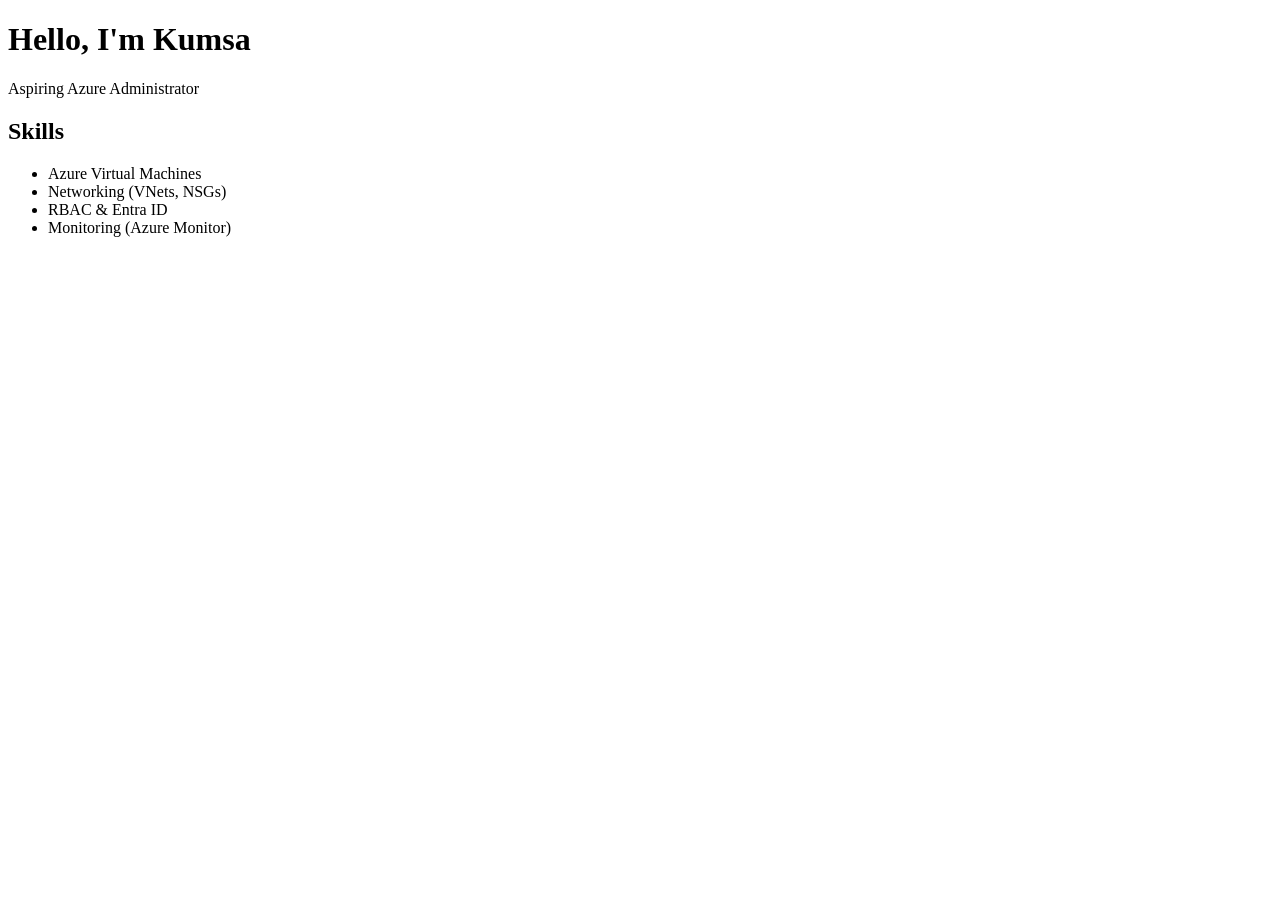
==== website/index.html @ ddf6e8b3 "Create index.html This is the first version of my portfolio website homepage." ====
<!DOCTYPE html>
<html>
<head>
  <title>Kumsa | Azure Admin Portfolio</title>
</head>
<body>
  <h1>Hello, I'm Kumsa</h1>
  <p>Aspiring Azure Administrator</p>

  <h2>Skills</h2>
  <ul>
    <li>Azure Virtual Machines</li>
    <li>Networking (VNets, NSGs)</li>
    <li>RBAC & Entra ID</li>
    <li>Monitoring (Azure Monitor)</li>
  </ul>
</body>
</html>
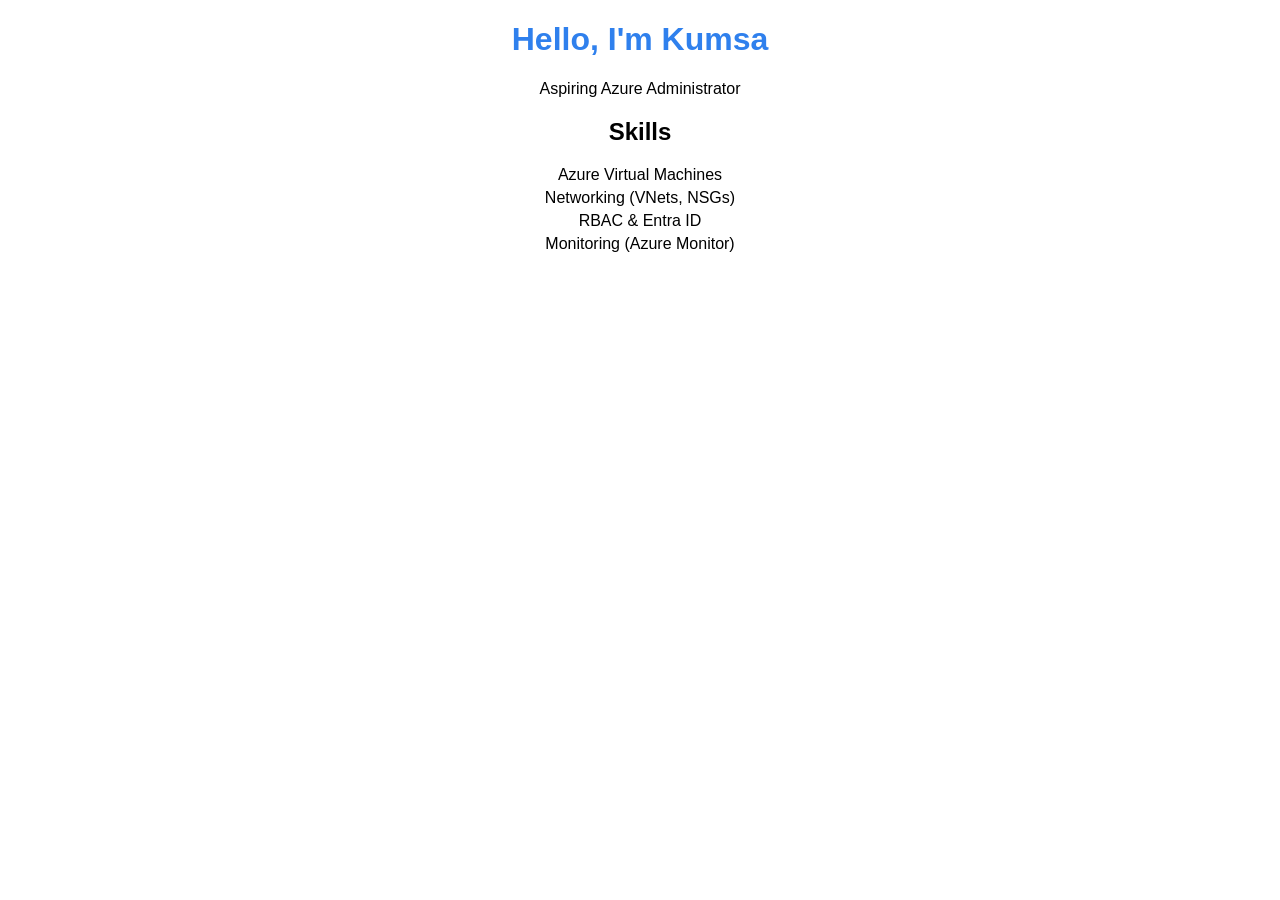
==== commit 1bfaa984: "Link style.css to index.html" ====
--- a/website/index.html
+++ b/website/index.html
@@ -2,6 +2,7 @@
 <html>
 <head>
   <title>Kumsa | Azure Admin Portfolio</title>
+  <link rel="stylesheet" href="style.css">
 </head>
 <body>
   <h1>Hello, I'm Kumsa</h1>
--- a/website/style.css
+++ b/website/style.css
@@ -0,0 +1,18 @@
+body {
+  font-family: Arial, sans-serif;
+  text-align: center;
+  margin: 20px;
+}
+
+h1 {
+  color: #2F80ED;
+}
+
+ul {
+  list-style: none;
+  padding: 0;
+}
+
+li {
+  margin: 5px 0;
+}
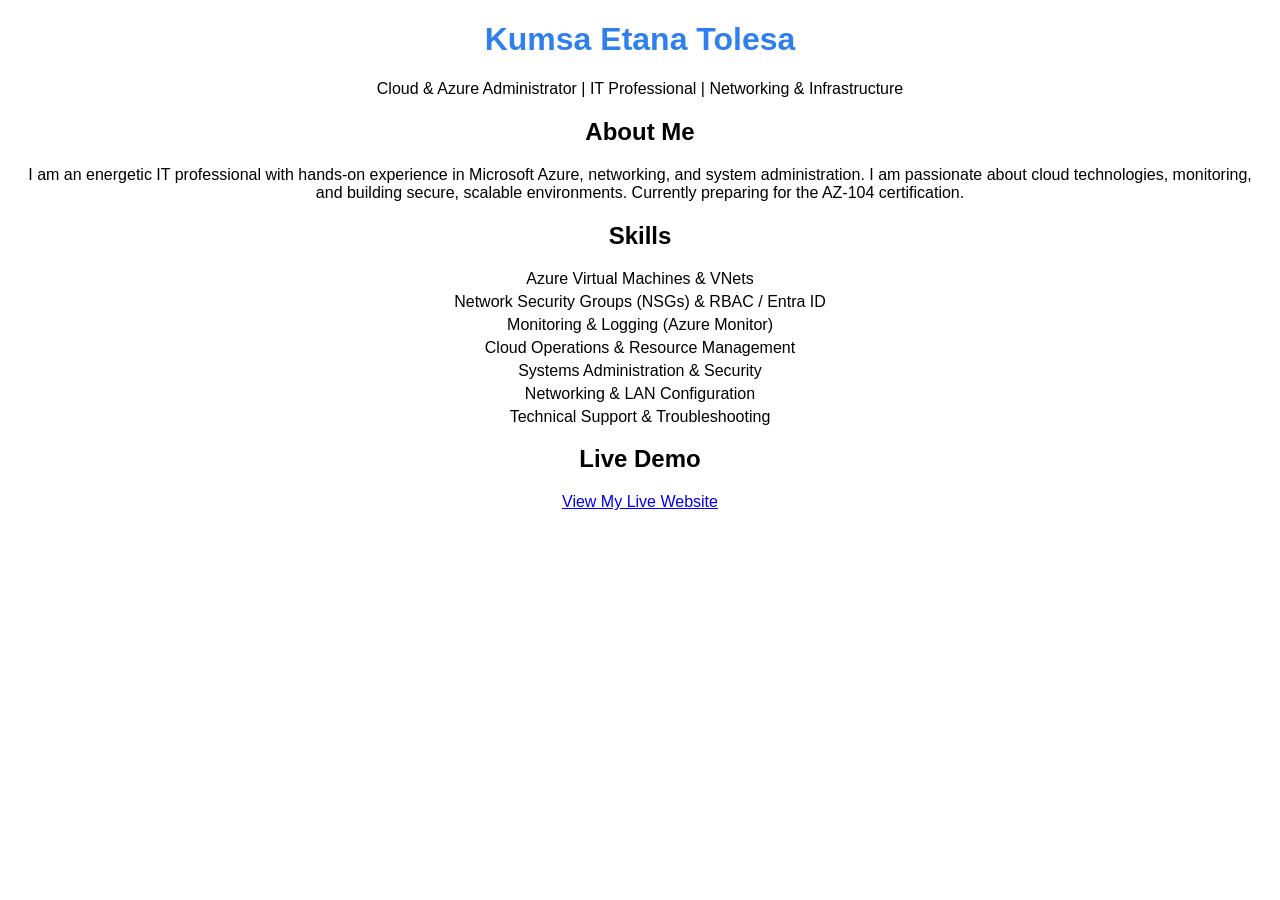
==== commit b4ec2f37: "Update index.html" ====
--- a/website/index.html
+++ b/website/index.html
@@ -1,19 +1,28 @@
 <!DOCTYPE html>
 <html>
 <head>
-  <title>Kumsa | Azure Admin Portfolio</title>
+  <title>Kumsa Etana Tolesa | Azure Admin Portfolio</title>
   <link rel="stylesheet" href="style.css">
 </head>
 <body>
-  <h1>Hello, I'm Kumsa</h1>
-  <p>Aspiring Azure Administrator</p>
+  <h1>Kumsa Etana Tolesa</h1>
+  <p>Cloud & Azure Administrator | IT Professional | Networking & Infrastructure</p>
+
+  <h2>About Me</h2>
+  <p>I am an energetic IT professional with hands-on experience in Microsoft Azure, networking, and system administration. I am passionate about cloud technologies, monitoring, and building secure, scalable environments. Currently preparing for the AZ-104 certification.</p>
 
   <h2>Skills</h2>
   <ul>
-    <li>Azure Virtual Machines</li>
-    <li>Networking (VNets, NSGs)</li>
-    <li>RBAC & Entra ID</li>
-    <li>Monitoring (Azure Monitor)</li>
+    <li>Azure Virtual Machines & VNets</li>
+    <li>Network Security Groups (NSGs) & RBAC / Entra ID</li>
+    <li>Monitoring & Logging (Azure Monitor)</li>
+    <li>Cloud Operations & Resource Management</li>
+    <li>Systems Administration & Security</li>
+    <li>Networking & LAN Configuration</li>
+    <li>Technical Support & Troubleshooting</li>
   </ul>
+
+  <h2>Live Demo</h2>
+  <p><a href="https://kumsa-portfolio.azurestaticapps.net" target="_blank">View My Live Website</a></p>
 </body>
 </html>
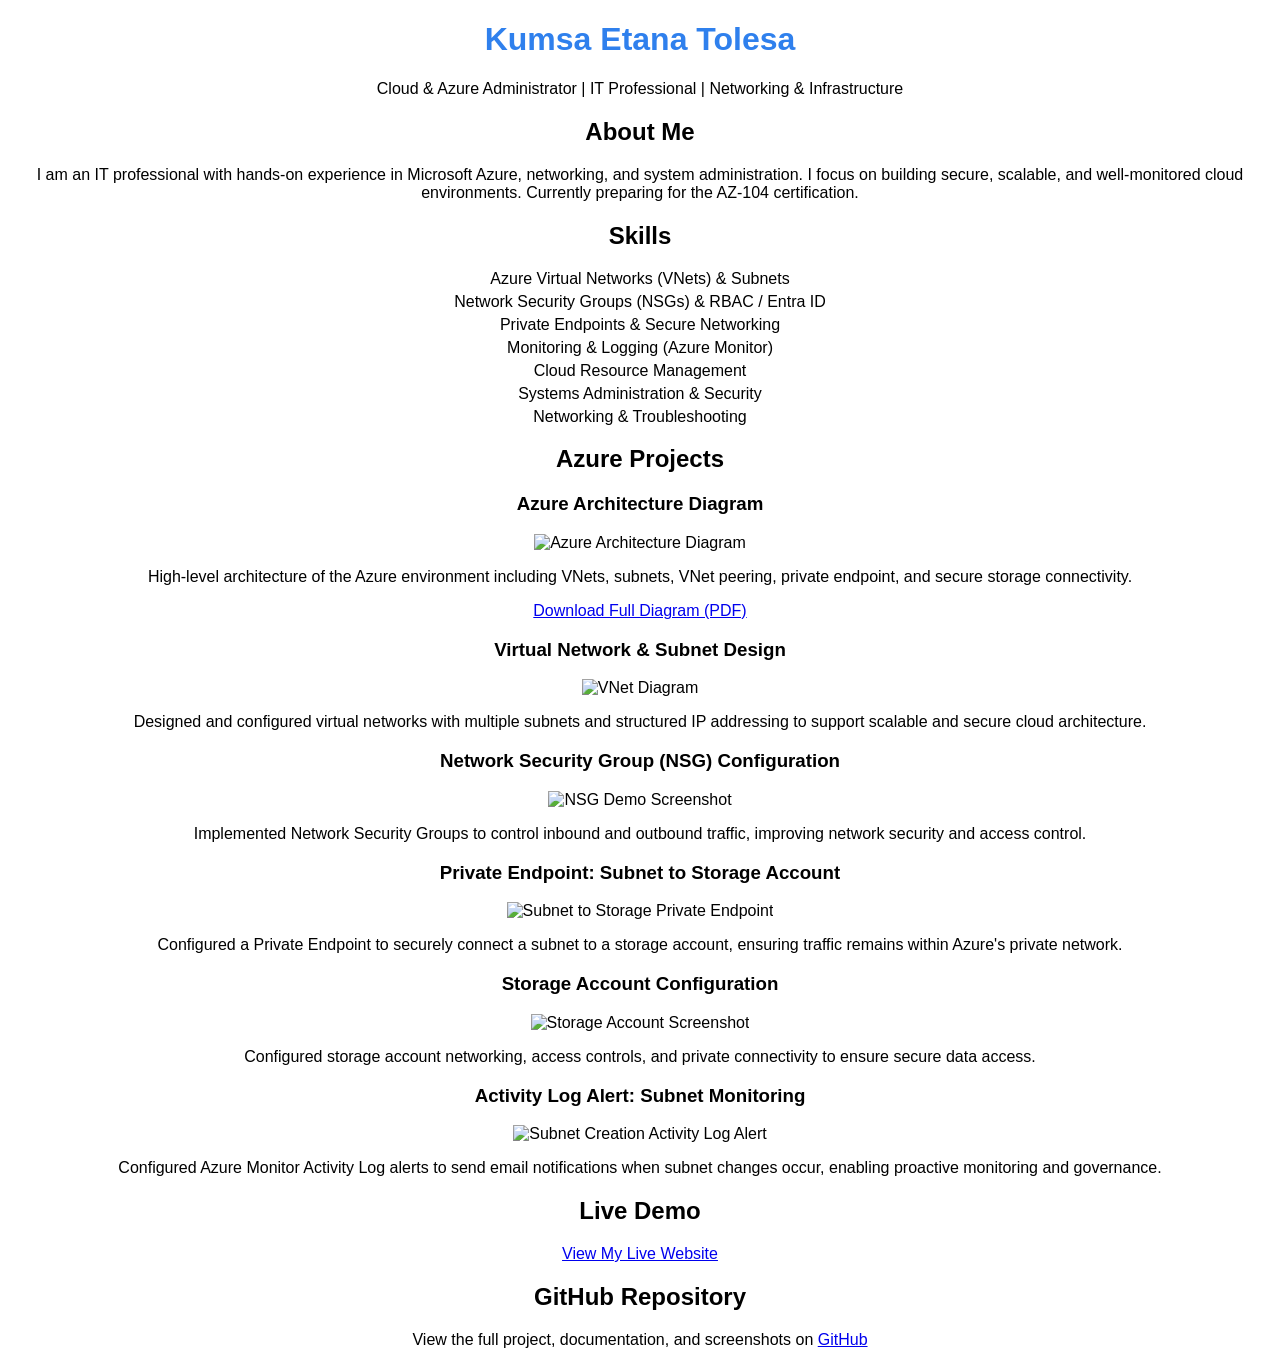
==== commit bcfaacad: "Update index.html" ====
--- a/website/index.html
+++ b/website/index.html
@@ -9,20 +9,77 @@
   <p>Cloud & Azure Administrator | IT Professional | Networking & Infrastructure</p>
 
   <h2>About Me</h2>
-  <p>I am an energetic IT professional with hands-on experience in Microsoft Azure, networking, and system administration. I am passionate about cloud technologies, monitoring, and building secure, scalable environments. Currently preparing for the AZ-104 certification.</p>
+  <p>I am an IT professional with hands-on experience in Microsoft Azure, networking, and system administration. I focus on building secure, scalable, and well-monitored cloud environments. Currently preparing for the AZ-104 certification.</p>
 
   <h2>Skills</h2>
   <ul>
-    <li>Azure Virtual Machines & VNets</li>
+    <li>Azure Virtual Networks (VNets) & Subnets</li>
     <li>Network Security Groups (NSGs) & RBAC / Entra ID</li>
+    <li>Private Endpoints & Secure Networking</li>
     <li>Monitoring & Logging (Azure Monitor)</li>
-    <li>Cloud Operations & Resource Management</li>
+    <li>Cloud Resource Management</li>
     <li>Systems Administration & Security</li>
-    <li>Networking & LAN Configuration</li>
-    <li>Technical Support & Troubleshooting</li>
+    <li>Networking & Troubleshooting</li>
   </ul>
 
+  <h2>Azure Projects</h2>
+
+  <!-- Architecture Diagram -->
+  <div class="project">
+    <h3>Azure Architecture Diagram</h3>
+    <img src="docs/azure-architecture-diagram.png" alt="Azure Architecture Diagram">
+    <p>High-level architecture of the Azure environment including VNets, subnets, VNet peering, private endpoint, and secure storage connectivity.</p>
+    <p><a href="docs/azure-architecture-diagram.pdf" target="_blank">Download Full Diagram (PDF)</a></p>
+  </div>
+
+  <!-- VNet -->
+  <div class="project">
+    <h3>Virtual Network & Subnet Design</h3>
+    <img src="screenshots/Vnet Demo.png" alt="VNet Diagram">
+    <p>Designed and configured virtual networks with multiple subnets and structured IP addressing to support scalable and secure cloud architecture.</p>
+  </div>
+
+  <!-- NSG -->
+  <div class="project">
+    <h3>Network Security Group (NSG) Configuration</h3>
+    <img src="screenshots/NSG-Demo.png" alt="NSG Demo Screenshot">
+    <p>Implemented Network Security Groups to control inbound and outbound traffic, improving network security and access control.</p>
+  </div>
+
+  <!-- Private Endpoint -->
+  <div class="project">
+    <h3>Private Endpoint: Subnet to Storage Account</h3>
+    <img src="screenshots/subnet-to-storage-pe.png" alt="Subnet to Storage Private Endpoint">
+    <p>Configured a Private Endpoint to securely connect a subnet to a storage account, ensuring traffic remains within Azure's private network.</p>
+  </div>
+
+  <!-- Storage -->
+  <div class="project">
+    <h3>Storage Account Configuration</h3>
+    <img src="screenshots/Storage account-Demo.png" alt="Storage Account Screenshot">
+    <p>Configured storage account networking, access controls, and private connectivity to ensure secure data access.</p>
+  </div>
+
+  <!-- Alert -->
+  <div class="project">
+    <h3>Activity Log Alert: Subnet Monitoring</h3>
+    <img src="screenshots/Alert rule summary page.png" alt="Subnet Creation Activity Log Alert">
+    <p>Configured Azure Monitor Activity Log alerts to send email notifications when subnet changes occur, enabling proactive monitoring and governance.</p>
+  </div>
+
   <h2>Live Demo</h2>
-  <p><a href="https://kumsa-portfolio.azurestaticapps.net" target="_blank">View My Live Website</a></p>
+  <p>
+    <a href="https://nice-sea-0c54a3f10.1.azurestaticapps.net" target="_blank">
+      View My Live Website
+    </a>
+  </p>
+
+  <h2>GitHub Repository</h2>
+  <p>
+    View the full project, documentation, and screenshots on 
+    <a href="https://github.com/yourusername/azure-admin-portfolio" target="_blank">
+      GitHub
+    </a>
+  </p>
 </body>
 </html>
